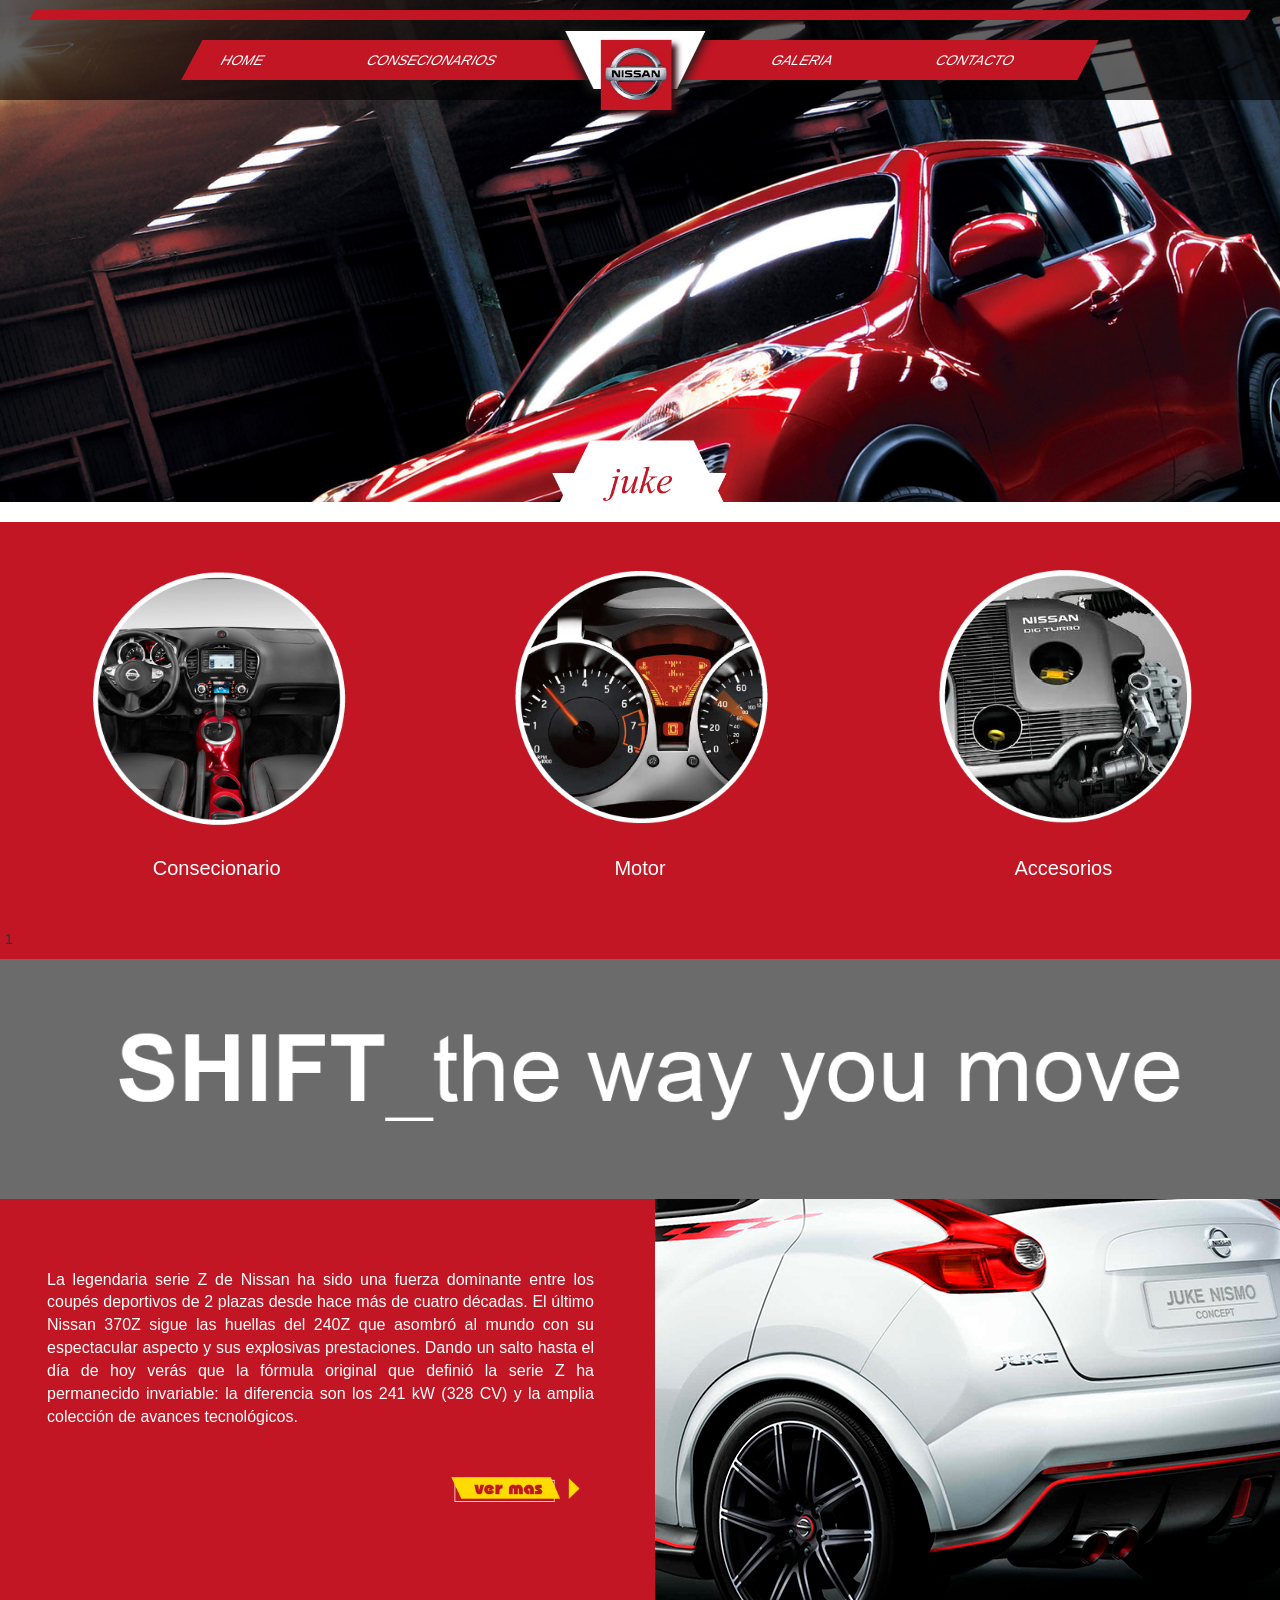
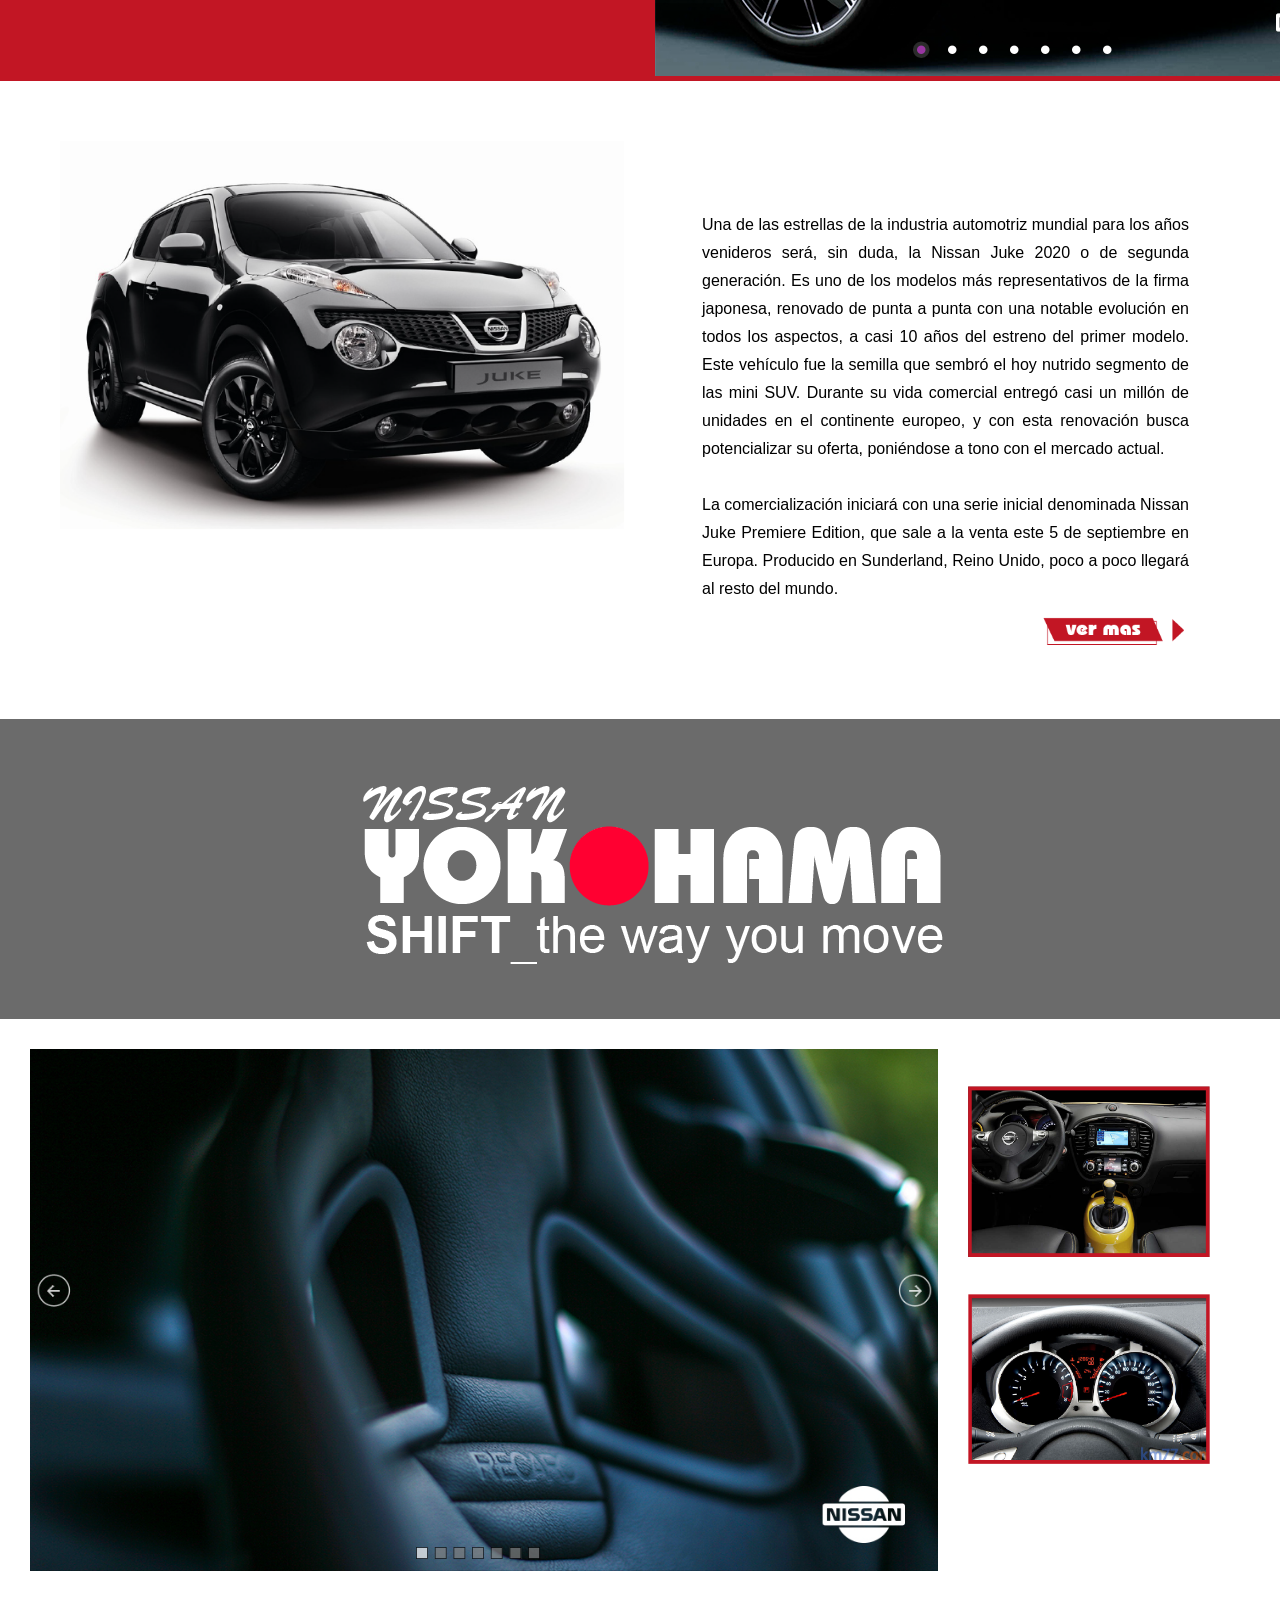
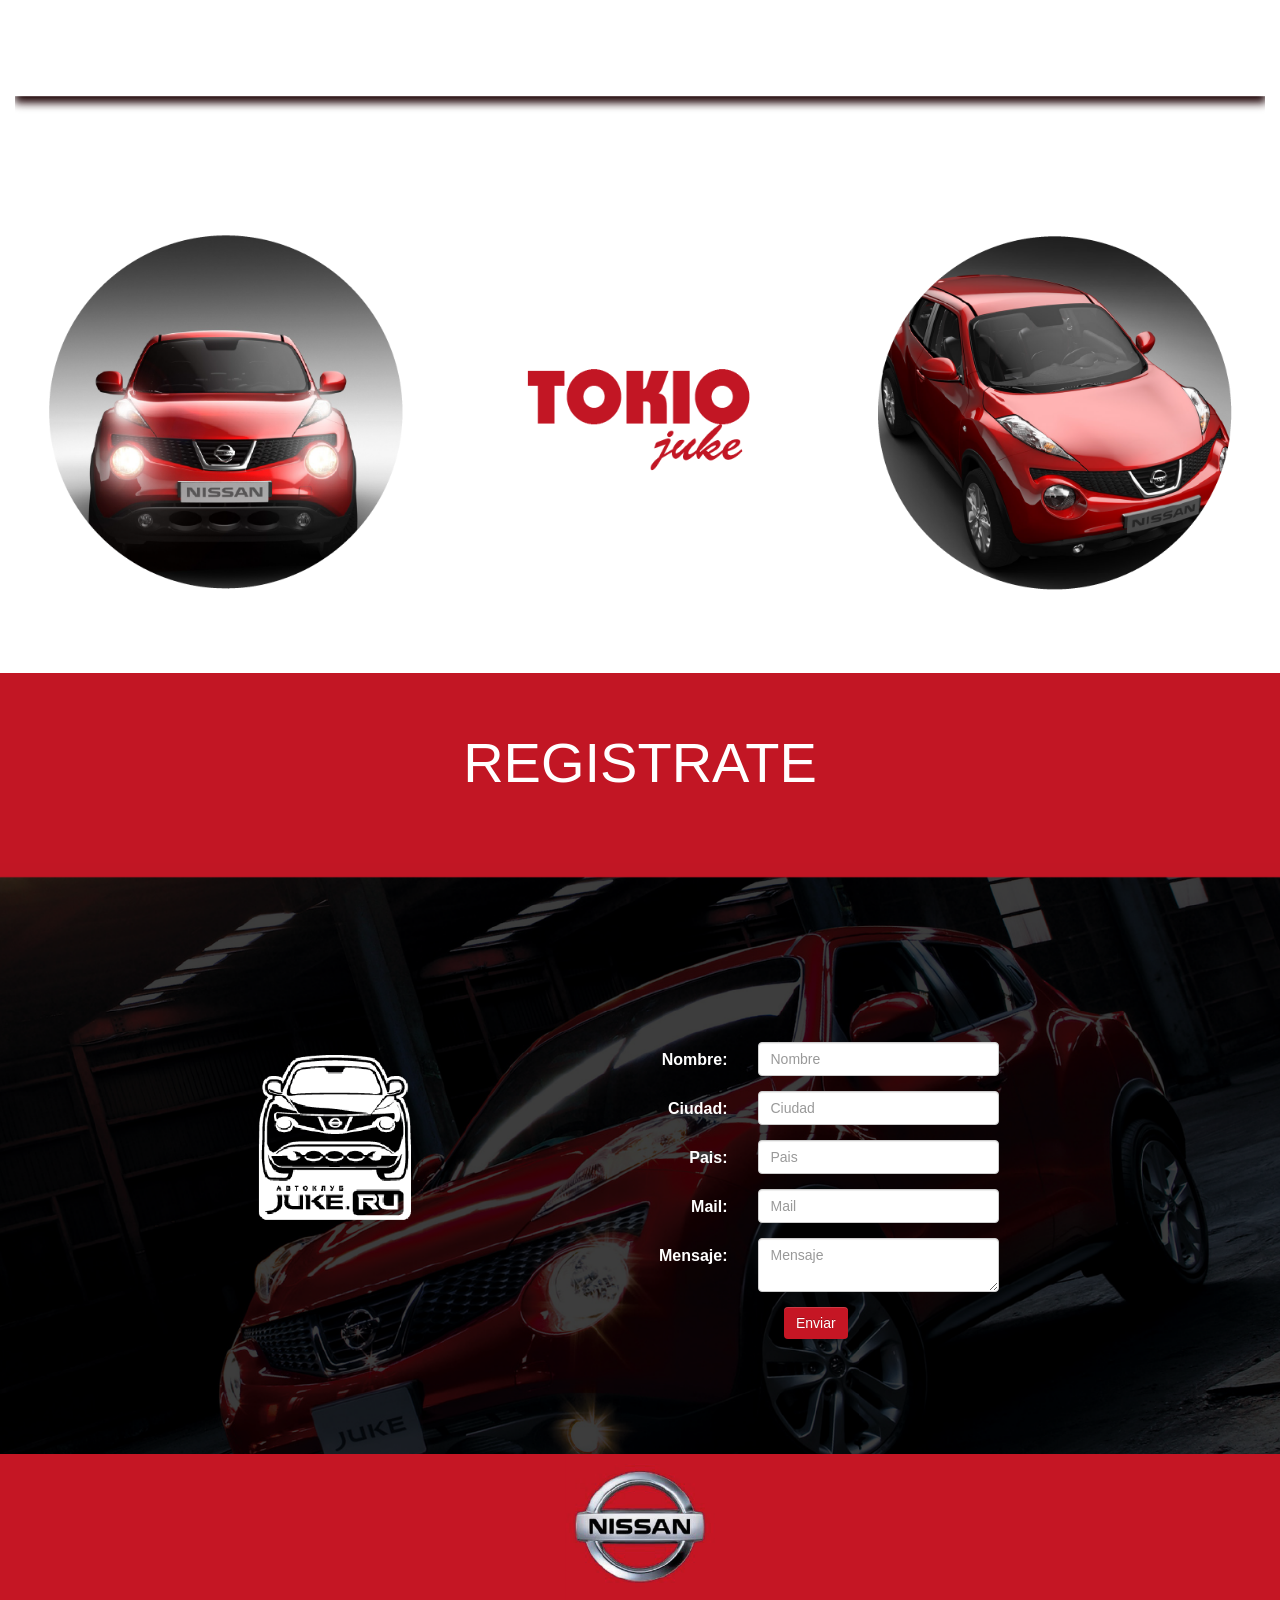
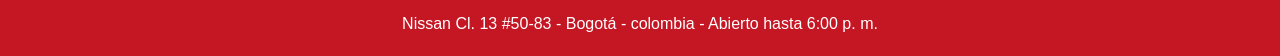
==== index.html @ 2e20e516 "proyecto nissan" ====
<!DOCTYPE html>
<html>
<head>
	<meta charset="utf-8">
	<meta http-equiv="X-UA-Compatible" content="IE=edge">
	<meta name="viewport" content="width=device-width, initial-scale=1.0">
	<title>Nissan</title>
	<link rel="stylesheet" href="css/bootstrap.min.css">
	<link rel="stylesheet" href="css/bootstrap-theme.min.css">

	<script src='http://ajax.googleapis.com/ajax/libs/jquery/1.11.0/jquery.min.js' type='text/javascript'/> </script>
	<link rel="stylesheet" type="text/css" href="slick-1.6.0/slick/slick.css">
	<link rel="stylesheet" type="text/css" href="slick-1.6.0/slick/slick-theme.css">
	<link rel="stylesheet" type="text/css" href="css/font-awesome.min.css">
	<link rel="stylesheet" type="text/css" href="./css/style.css">

</head>
<script type="text/javascript">
			jQuery(document).ready(function($) {
				$(".scroll").click(function(event){		
					event.preventDefault();
					$('html,body').animate({scrollTop:$(this.hash).offset().top - 400}, 1500);
				});
			});
</script>

<body>

<div id="home"></div>
<div class="">
	<header class="row header_z1">
		<div class="linea"></div>
		<img src="img/logo_menu-04.png" alt="" class="logo-menu">
		<div class="barra_resposive">
			<a href="#" title="" class="boton_responsive">Menu <span class="icono"><i class="fa fa-bars ico" aria-hidden="true" ></i></span></a>
		</div>
			<nav>
				<ul>
					<li><a href="#home" title="" class="btn1 scroll">HOME</a></li>
					<li><a href="#section2"  class="scroll">CONSECIONARIOS</a></li>
					<li  class="btn_medio">CONSECIONARIOS</li>
					<li><a href="#section4" class="scroll">GALERIA</a></li>
					<li><a href="#registro" class="btn2 scroll">CONTACTO</a></li>
				</ul>
			</nav>
	</header>
	<section class=" row seccion1">
		<center><img src="img/logo_juke-04.png" alt="" class="img-logo"></center>
		<div class="linea2"></div>
	</section>
	<section class="row section2" id="section2">
		<div class="col-xs-12 col-sm-4 cuadros">
			<center>
				<a href="https://www.nissan.com.co/vehiculos/catalogos.html" target="blank">
					<img src="img/foto_a-08.png" alt="" class="img-responsive img_detalles1" >
				</a>
			</center>
			<h1>Consecionario</h1>
		</div>
		<div class="col-xs-12 col-sm-4 cuadros">
			<center>
				<a href="https://www.nissan.com.co/experiencia-nissan/nismo.html" target="blank">
					<img src="img/foto_b-08.png" alt="" class="img-responsive img_detalles1">
				</a>
			</center>
			<h1>Motor</h1>
		</div>
		<div class="col-xs-12 col-sm-4 cuadros">
			<center>
				<a href="https://www.nissan.com.co/experiencia-nissan/novedades.html" target="blank">
					<img src="img/foto_c-08.png" alt="" class="img-responsive img_detalles1">
				</a>
				</center>
			<h1>Accesorios</h1>
		</div>	1
	</section>
	<div class="parallax-window" data-parallax="scroll" data-image-src="img/foto_nissan.jpg">
		<center><img src="img/logo1-06.png" class="img-responsive"></center>
	</div>

	<article class="row article1">
		<p class="col-xs-12 col-sm-6 col-md-6 parrafo1">La legendaria serie Z de Nissan ha sido una fuerza dominante entre los coupés deportivos de 2 plazas desde hace más de cuatro décadas. El último Nissan 370Z sigue las huellas del 240Z que asombró al mundo con su espectacular aspecto y sus explosivas prestaciones. Dando un salto hasta el día de hoy verás que la fórmula original que definió la serie Z ha permanecido invariable: la diferencia son los 241 kW (328 CV) y la amplia colección de avances tecnológicos. <br>
		<a href="https://www.nissan.es/vehiculos/nuevos-vehiculos/370z.html" target="blank"><span><img src="img/boton-06.png" alt="" class="img-responsive boton1"></span></p>
		</a>

		<div class="col-xs-12 col-sm-6 col-md-6 base_carro">
			<div class="sliderA">
  				<div class="juke">
               		<iframe src="slide/demos-jquery/different-size-photo-slider.source.html" width="718" height="477" scrolling="no" frameborder="0" class="frame1">
               		</iframe>
               </div>
  			</div>
		</div>
		
	</article>

	<article class="row article2">
		<div class="col-xs-12 col-sm-6">
			<img src="img/carro2-04.png" alt="" class="img-responsive">
		</div>
		<p class="col-xs-12 col-sm-6 parrafo2">Una de las estrellas de la industria automotriz mundial para los años venideros será, sin duda, la Nissan Juke 2020 o de segunda generación. Es uno de los modelos más representativos de la firma japonesa, renovado de punta a punta con una notable evolución en todos los aspectos, a casi 10 años del estreno del primer modelo. Este vehículo fue la semilla que sembró el hoy nutrido segmento de las mini SUV. Durante su vida comercial entregó casi un millón de unidades en el continente europeo, y con esta renovación busca potencializar su oferta, poniéndose a tono con el mercado actual.
		<br>
		<br>
		La comercialización iniciará con una serie inicial denominada Nissan Juke Premiere Edition, que sale a la venta este 5 de septiembre en Europa. Producido en Sunderland, Reino Unido, poco a poco llegará al resto del mundo.
		<a href="https://www.elcarrocolombiano.com/autos-del-mundo/la-nissan-juke-2020-debuto-ante-el-mundo-todo-sobre-la-nueva-generacion/" target="blank"><span><img src="img/boton2-05.png" alt="" class="img-responsive boton1"></span></p></a>	
	</article>
	<div class="parallax-window" data-parallax="scroll" data-image-src="img/foto_nissan.jpg">
		<center><img src="img/logo_paralax-07-07.png" class="img-responsive"></center>
	</div>
	<section class="row section4" id="section4">
		<div class="col-xs-12 col-sm-12 col-md-9">
			<div class="sliderA">
  				<iframe src="slide/demos-jquery/banner-rotator-2.source.html"  frameborder="0" scrolling="no" class="frame2">
  				</iframe>
  			</div>
		</div>
		<div class="col-xs-12 col-sm-12 col-md-3">
			<a href="https://www.nissan.com.co/noticias/nissan-en-colombia-2019.html"  target="blank">
				<img src="img/imgs-08.png" class="img_detalles">
			</a>

			<a href="https://www.nissan.com.co/noticias/nissan-en-colombia-2016/nissan-kicks-llega-a-colombia.html"  target="blank">
				<img src="img/imgs-09.png" class="img_detalles">
			</a>
			
		</div>
		<img src="img/divisor-08.png" class="img-responsive  esconder_mobile">
	</section>
	<aside class="row aside1">
		<div class="col-xs-12 col-sm-4">
			<center><img src="img/carro1-07.png"     class="img-responsive"></center>
		</div>
		<div class="col-xs-12 col-sm-4" >
			<center><img src="img/logo_tokio-07.png" class="img-responsive"></center>
		</div>
		<div class="col-xs-12 col-sm-4">
			<center><img src="img/carro2-07.png"      class="img-responsive"></center>
		</div>
	</aside>
	<article class="row registro" id="registro">
		<p class="col-xs-12 text_registro">REGISTRATE</p>
	</article>
	<section class="row formulario">
		<div class="col-xs-12 col-sm-6 col-md-6">
			<center><img src="img/logo_juke-06.png" class="juke2"></center>
		</div>
		
		<div class="col-xs-12 col-sm-6 col-md-6">
			<form action="#" class="form-horizontal">
					
				<div class="form-group inscripcion">
					<label for="nombre" class="control-label col-xs-2">Nombre:</label>
					<div class="col-xs-12 col-md-10">
						<input type="text" name="" class="form-control" placeholder="Nombre" required="">
					</div>
				</div>	

				<div class="form-group inscripcion">
					<label for="nombre" class="control-label col-xs-2">Ciudad:</label>
					<div class="col-xs-12 col-md-10">
						<input type="text" name="" class="form-control" placeholder="Ciudad" required="">
					</div>
				</div>

				<div class="form-group inscripcion">
					<label for="nombre" class="control-label col-xs-2">Pais:</label>
					<div class="col-xs-12 col-md-10">
						<input type="text" name="" class="form-control" placeholder="Pais" required="">
					</div>
				</div>

				<div class="form-group inscripcion">
					<label for="nombre" class="control-label col-xs-2">Mail:</label>
					<div class="col-xs-12 col-md-10">
						<input type="text" name="" class="form-control" placeholder="Mail" required="">
					</div>	
				</div>

				<div class="form-group inscripcion">
					<label for="nombre" class="control-label col-xs-2">Mensaje:</label>
					<div class="col-xs-12 col-md-10">
						<textarea name="" class="form-control" placeholder="Mensaje"></textarea>
					</div>	
				</div>

				<div class="form-group inscripcion">
					<button type="submit" name="" class="enviar btn btn-primary">Enviar</button>
				</div>
			</form>
		</div>
	</section>
	<footer class="row footer">
		<center><img src="img/logo-nissan-07.png" class="img-responsive nissan"></center>
		<p class="info_pie">Nissan Cl. 13 #50-83 - Bogotá - colombia - Abierto hasta 6:00 p. m.
</p>
	</footer>
	</div>

	<script type="text/javascript" src="js/jquery.js"></script>
	<script type="text/javascript" src="js/bootstrap.min.js"></script>
	<script type="text/javascript" src="js/parallax.min.js"></script>
	<script type="text/javascript" src="slick-1.6.0/slick/slick.js"></script>
	<script type="text/javascript" src="js/funcion.js"></script>

	<script type="text/javascript">
		$('.parallax-window').parallax({imageSrc: "img/foto_nissan.jpg"});
	</script>

	<script type="text/javascript">
		$('#carrusel').slick({
			  slidesToShow: 3,
			  slidesToScroll: 1,
			  autoplay: true,
			  autoplaySpeed: 2000,
			});
	</script>
	<script type="text/javascript">
		jQuery(document).ready(function($) {
	
});



 if( $(window).width() < 650 ){

	$("a").click(function(event) {
	/* Act on the event */
	if(this.hash){
		//console.log($(this).attr('href'));
		$("html body").animate({"scrollTop":$($(this).attr('href')).offset().top -82 }, 900);
		return false;
			}       
	});

 }


	</script>

</body>
</html>
---- css/style.css ----
*{
	margin: 0;
	padding: 0;

}

body{

	background-image: url("../img/nissan.jpg");
    background-size: cover;
    background-repeat: no-repeat;
    background-attachment: fixed;
    overflow-x:  hidden;
    
}

header.row.header_z1 {
    position: fixed;
    top: 0;
    width: 100%;
    z-index: 90;
    background-color: #0000009e;
    margin-left: 0px;
}

.inscripcion {
    margin-top: 0;
}

button.enviar.btn.btn-primary {
    margin-left: 144px;
    background-color: #c51624 !important;
    background-image: none;
    border: none;
}

form.form-horizontal {
    margin-top: 139px;
}

.juke2{
	padding-top: 127px;
    width: 36%;
    min-width: 90px;
}
.frame2 {
    width: 100%;
    height: 619px;
}

button.enviar.btn.btn-primary {
    margin-left: 144px;
}

.img-responsive.img_detalles1{

	transition: all .2s ease;
	cursor: pointer;
}

.img-responsive.img_detalles1:hover{

	transform: scale(0.8);
}

.boton1{

	transition: all .2s ease;
	cursor: pointer;

}
.boton1:hover{

	transform: scale(1.2);
}

.linea{
	width: 95%;
    padding: 5px;
    background-color: #C21624;
    transform: skew(-31deg, 0deg);
    margin: auto;
    margin-top: 10px;
}

nav{
	width: 70%;
	margin: 20px auto;
	background-color: #C21624;	
	transform: skew(-28deg, 0deg);  
}

ul{
	list-style: none;
	display: flex;
}

li{

	flex-grow: 1;¿

}

nav ul li a{
	text-decoration: none;
	text-align: center;
	color: #fff;
	background-color: #C21624;
	padding: 10px 30px;
	display: table-cell;
}

nav ul li a:hover{

	color:#C21624;
	background-color: #fff;
	text-decoration: none;
}

.logo-menu{
    width: 13%;
    position: absolute;
    left: 43%;
    z-index: 1;
    max-width: 207px;
}

.img-logo{

|	vertical-align: middle;
    width: 15%;
    max-width: 250px;
    min-width: 132px;
    margin: auto;
   
}
.seccion1{
	
	margin-top: 32%;
    min-height: 88px;
        z-index: 1;
    position: relative;
    
}

.linea2{
	padding: 10px 20px;
	background-color: #fff;
	margin-top: -27px;
}
.section2 {
    background-color: #C21624;
    padding: 10px 20px;
    margin-top: -11px;
}

.cuadros{

    padding: 40px 10px;
}
.parallax-window {

    max-height:300px;
    background: rgba(0, 0, 0, 0.58);
}

.text_paralax1{

    font-size: 75px;
    text-align: center;
    color: #fff;
    padding: 100px 10px;
    background-color: rgba(0, 0, 0, 0.71);

}

#carrusel{
	width: 80%;
	min-width: 800px;
	margin:auto;
	
}

.img1, .img2{
	width: 250px;
	height:250px;
	float:left;
	margin-left:20px;

}

.img1{
	background-color:blue;

}
.img2{
	background-color:red;
}

.section3{
	background-color: #fff;
	padding: 40px 10px;
	
}

h1{
	text-align: center;
	font-size: 20px;
	color:#fff;
}

.article1{

	    background-color: #C21624;
}
.parrafo1 {
    padding: 80px 46px 0px 62px;
    font-size: 17px;
    color: #fff;
    text-align: justify;
}

.parrafo2 {
    padding: 26px 46px 0px 62px;
    font-size: 18px;
    line-height: 28px;
    color: #000;
    text-align: justify;
}

.boton1{
	
	float: right;
    width: 27%;
    min-width: 150px;
  	margin-top: 40px;
}

.carro1{

	width: 100%;
}

.article2{
	background-color: #fff;
	color: #000;
	padding: 60px;
}

.img-slider{

width: 100%;
}

.section4{

	padding: 30px 30px;
	background-color: #fff;
}


.img-slider{

	width: 96%;

}

.img_detalles {
    width: 86%;
    margin-top: 37px;
    transition: all .2s ease;
    cursor: pointer;
}

.img_detalles:hover{

	transform: scale(0.8);
}

.aside1{
	background-color: #fff;
	padding: 70px 30px;
}

.text_registro{

	font-size: 4em;
	color: #fff;
	text-align: center;
	padding: 50px 20px;

}
.registro{

	 background-color: #C21624;

}

.linea-roja{
	
	padding: 10px;
	background-color: #C21624;

}
.formulario{

	padding: 40px 40px 100px;
	background-image: url('../img/formulario-05-05.png');
	background-size: cover;
}

.juke {
    padding-top: 0px;
    width: 100%;
    min-width: 300px;
}

.sliderA {
    width: 100%;
}

.form-control {

    
    width: 50% !important;
}

.control-label {

    color: #fff !important;
    font-size: 16px !important;
}

.footer{
	background-color: #C51624;
}

.nissan{
	max-width: 150px;
	min-width: 81px;
}

.info_pie{

	text-align: center;
    color: #fff;
    font-size: 16px;
    padding: 10px 40px;
}

.btn_medio{

    color:#C21624;
 }

 .barra_resposive{

 	width: 100%;
    padding: 9px;
 	background-color: #C51624;
 	display: none;

 }

 .boton_responsive{

 	text-decoration: none;
 	color: #fff;
 	margin-left: 10px;
 	text-decoration: none;

 }

 .boton_responsive:hover{

 	text-decoration: none;
 	color: #fff;

 }

 .icono{
 	float: right;

 }

.ico{
	font-size: 23px;
    margin-right: 10px;
    color: #fff;
}
@media screen and (max-width: 1340px) {

	
.img_detalles1{

	width: 68%;

}

.parrafo1{
	padding: 70px 46px 0px 62px;
	font-size: 16px !important;
}

.parrafo2{
	padding: 70px 46px 0px 62px;
	font-size: 16px !important;

}

}

@media screen and (max-width: 992px) {

.row {
 
    margin-right: 0px !important;
    margin-left: 0px !important;
}

body {
   
    background-size: 100%;
}

.btn_medio{


	display: none;
}


.logo-menu {
	display: none;
}


.form-control {
    width: 90% !important;
}

.img-slider {
    width: 100%;
}


.img_detalles {
    width: 49%;
}
	
.carro1{
	    width: 100%;
}

.boton1 {
 
    padding-bottom: 20px;
}

.text_paralax1 {
    font-size: 57px;
}

.parrafo1 {
    padding: 40px 60px 0px 60px;
}

.parrafo2 {
    padding: 40px 60px 0px 60px;
}

.boton1 {
    float: right;
    width: 23%;
   }

  }


@media screen and (max-width: 768px) {


body {
   
    background-size: 100%;
}



nav {

    width: 100%;
    transform: none;
    margin-top: -185px;
    position: absolute;
     z-index: 3;
     background-color: inherit;

    }

ul {
   
    display: block;

   }

  nav ul li a {

    display: block;
    background-color: #270003;
}

li {
   
    border: solid 0.5px #96000c;
    }

.barra_resposive {

	display: block;
	z-index: 4;
    position: relative;
}
.linea {
    display: none;
}

.inscripcion {
    margin-top: 62px;
}


.text_registro {
    font-size: 3em;
    color: #fff;
    text-align: center;
    padding: 34px 20px 7px;
}

.img_detalles1 {
    width: 50%;
}

.form-control {
    width: 90% !important;
}

.carro1{
	    width: 100%;
}

}

@media screen and (max-width: 480px) {

.inscripcion{
	margin-top: 144px;
}

.esconder_mobile{
	display: none;
}

.cuadros {
    padding: 15px 10px;
}

.juke2 {
    padding-top: 42px;
    width: 50%;
    min-width: 90px;
    margin-bottom: 40px;
}

form.form-horizontal {
    width: 100%;
}

.inscripcion {
    margin-top: 0;
    width: 100%;
}

button.enviar.btn.btn-primary {
    margin-left: 15px;
    width: 99%;
}

.frame2 {
    width: 100%;
    height: 201px;
}

.parrafo2 {
    padding: 20px 0px;
}

.linea2 {
    padding: 10px 20px;
    background-color: #fff;
    margin-top: -12px;
}

iframe.frame1 {
    width: 100%;
    height: 253px;
    margin-top: 0px !important;
}

.juke{

    padding-top: 0px;
    width: 100%;
    min-width: 300px;
    margin-bottom: 25px;

}

.info_pie {
   
    font-size: 12px;
}

.linea2 {
    padding: 8px 20px;
}

.parrafo2 {
   
    font-size: 14px !important;

}
.text_registro {
    font-size: 2.2em;
   
    padding: 28px 20px 1px;
}

.form-control {
    width: 110% !important;
}

label{
	display: none;
}

.parrafo1 {
    padding: 70px 46px 0px 62px;
    font-size: 14px !important;
}

.img_detalles1 {
    width: 62%;
}

.img_detalles {
    width: 100%;

}


}


@media screen and (max-width: 380px) {

iframe.frame1 {
    width: 100%;
    height: 226px;
    margin-top: 0px !important;
}
.nissan {
    max-width: 114px;
    min-width: 81px;
}

.cuadros {
    padding: 12px 10px;
}


}

@media screen and (max-width: 365px) {

.formulario {
    padding: 40px 40px;
}
.formulario {
    padding: 40px 40px;
}

}


@media screen and (max-width: 350px) {

.frame2 {
    width: 100%;
    height: 134px;
}

iframe.frame1 {
    width: 100%;
    height: 198px;
    margin-top: 0px !important;
}

.article2 {
    background-color: #fff;
    color: #000;
    padding: 15px 40px;
}

.parrafo1 {
    padding: 70px 34px 0px 34px;
    font-size: 15px !important;
}

.aside1 {
    background-color: #fff;
    padding: 23px 29px 40px 39px;
}

}
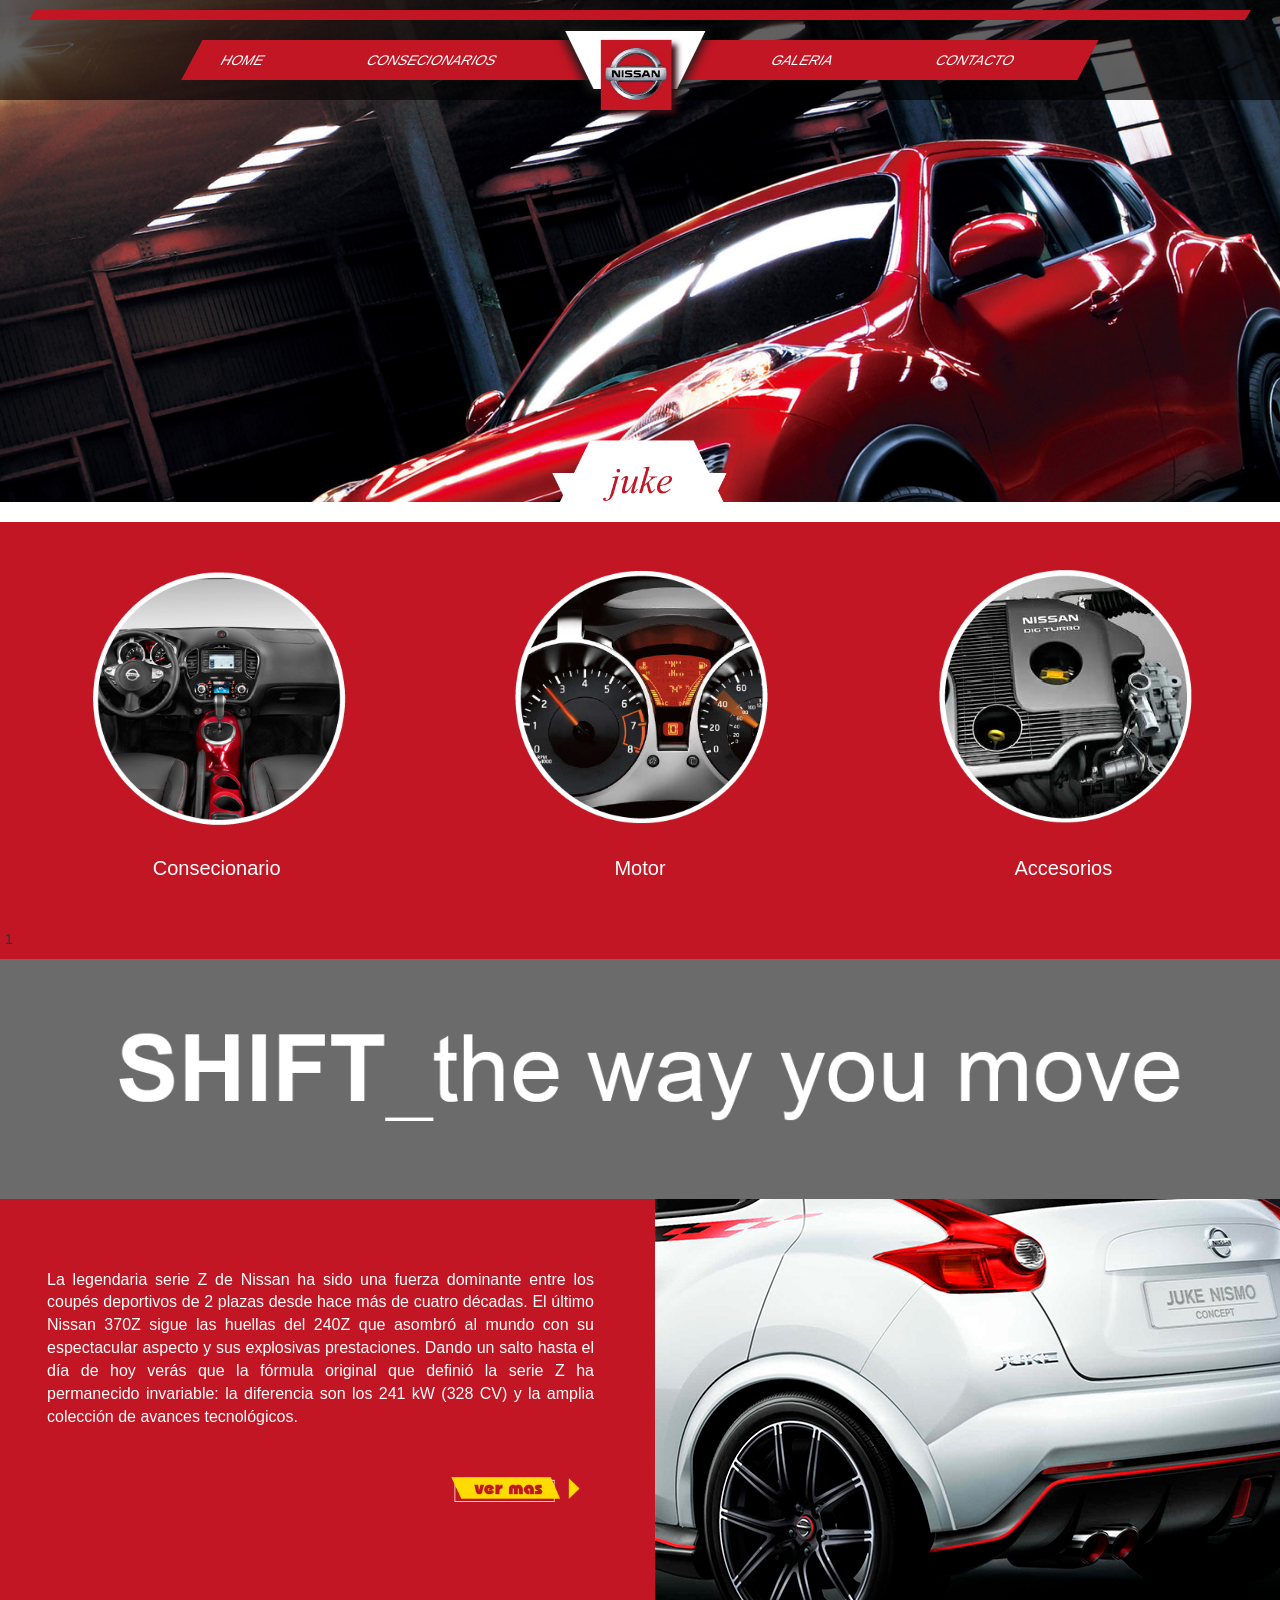
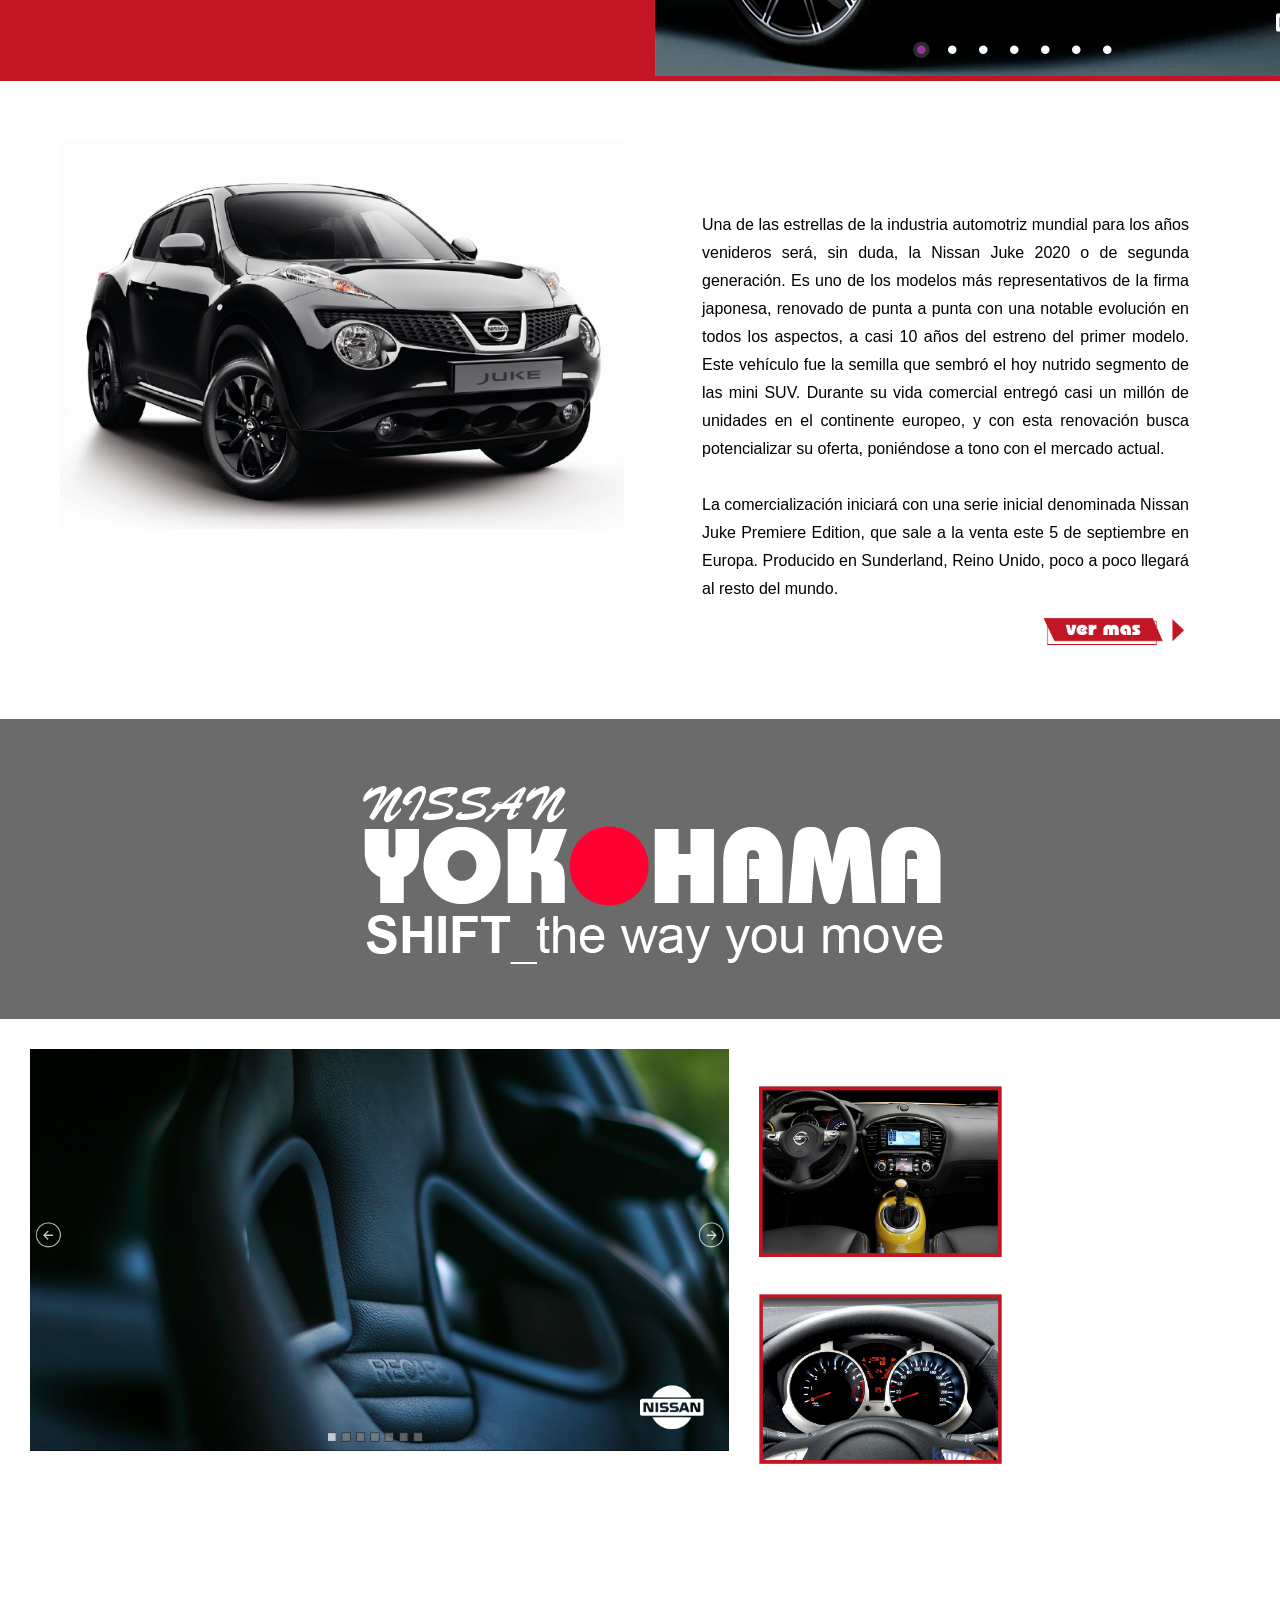
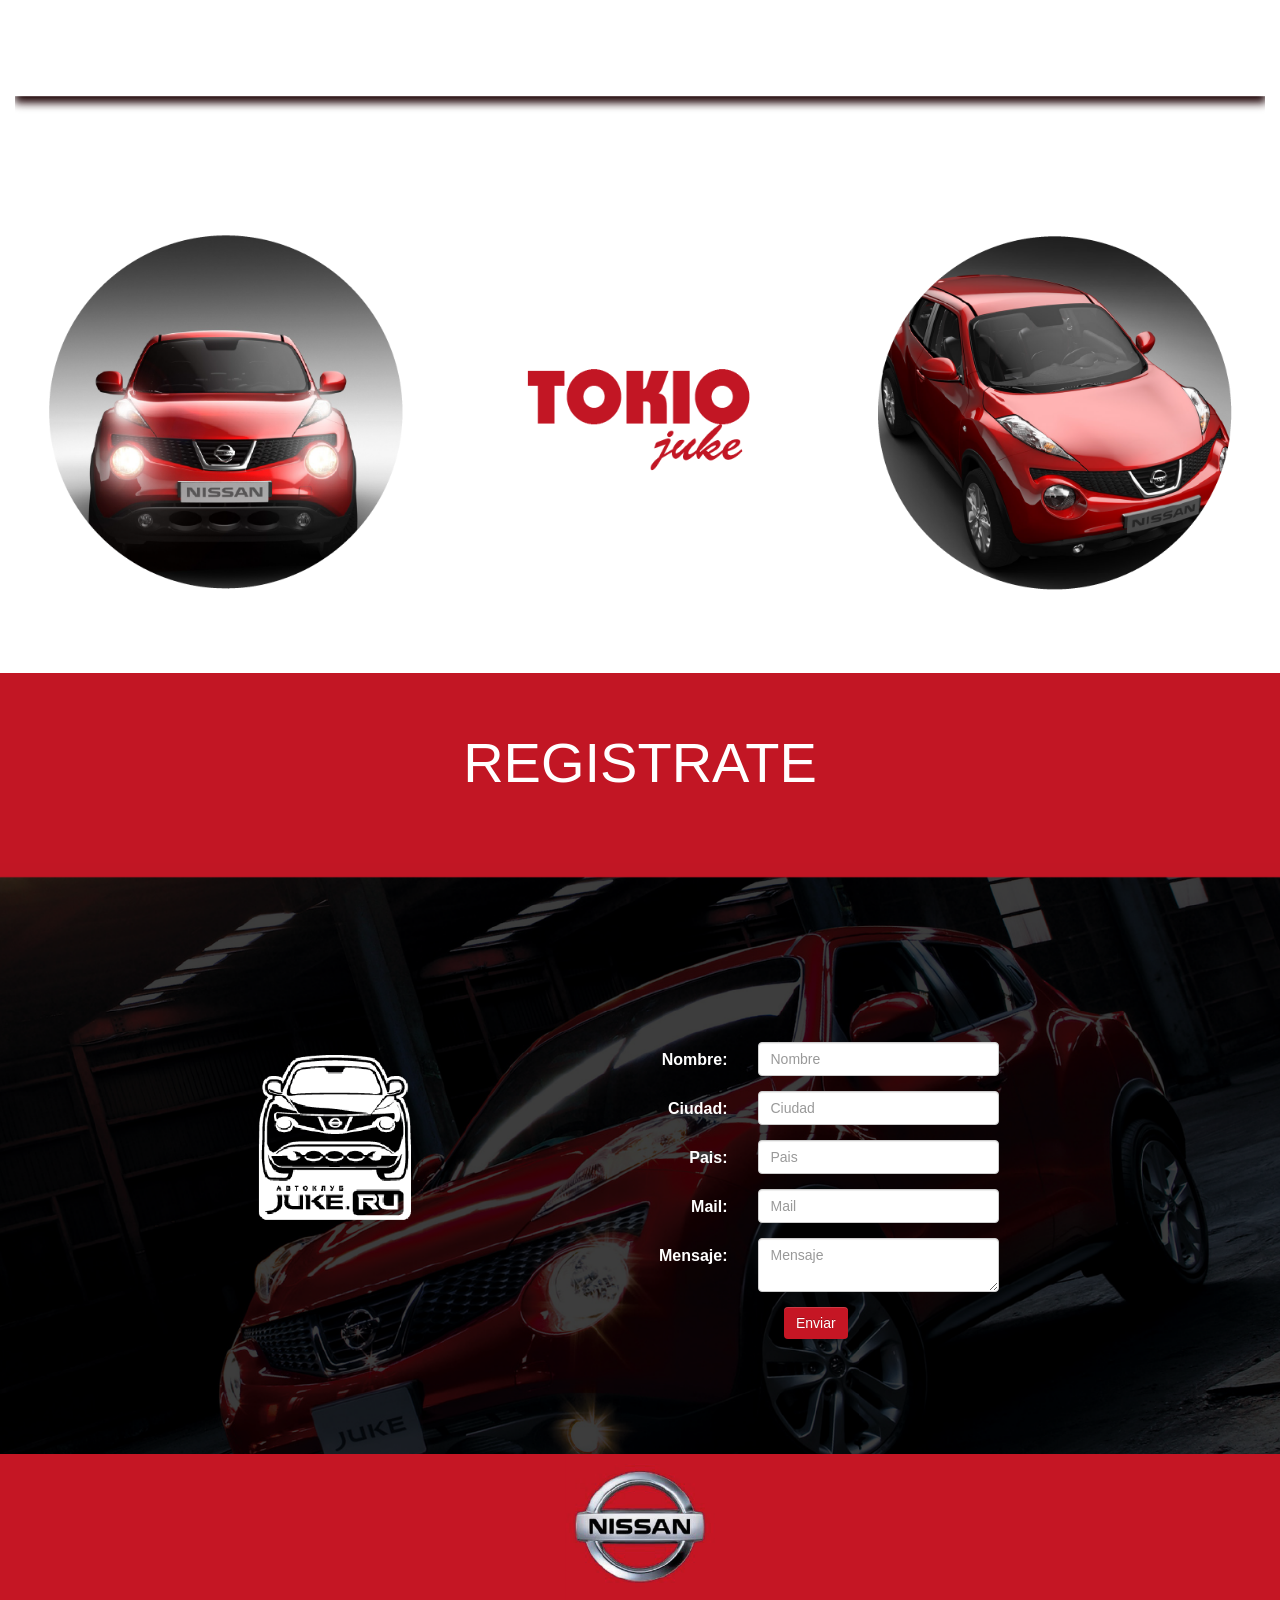
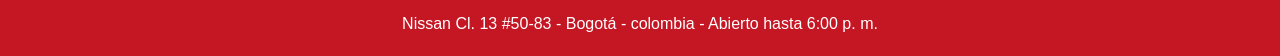
==== commit 7e4b8b01: "guardar ajuste 2 de nissan" ====
--- a/index.html
+++ b/index.html
@@ -108,7 +108,7 @@
 		<center><img src="img/logo_paralax-07-07.png" class="img-responsive"></center>
 	</div>
 	<section class="row section4" id="section4">
-		<div class="col-xs-12 col-sm-12 col-md-9">
+		<div class="col-xs-12 col-sm-12 col-md-7">
 			<div class="sliderA">
   				<iframe src="slide/demos-jquery/banner-rotator-2.source.html"  frameborder="0" scrolling="no" class="frame2">
   				</iframe>
